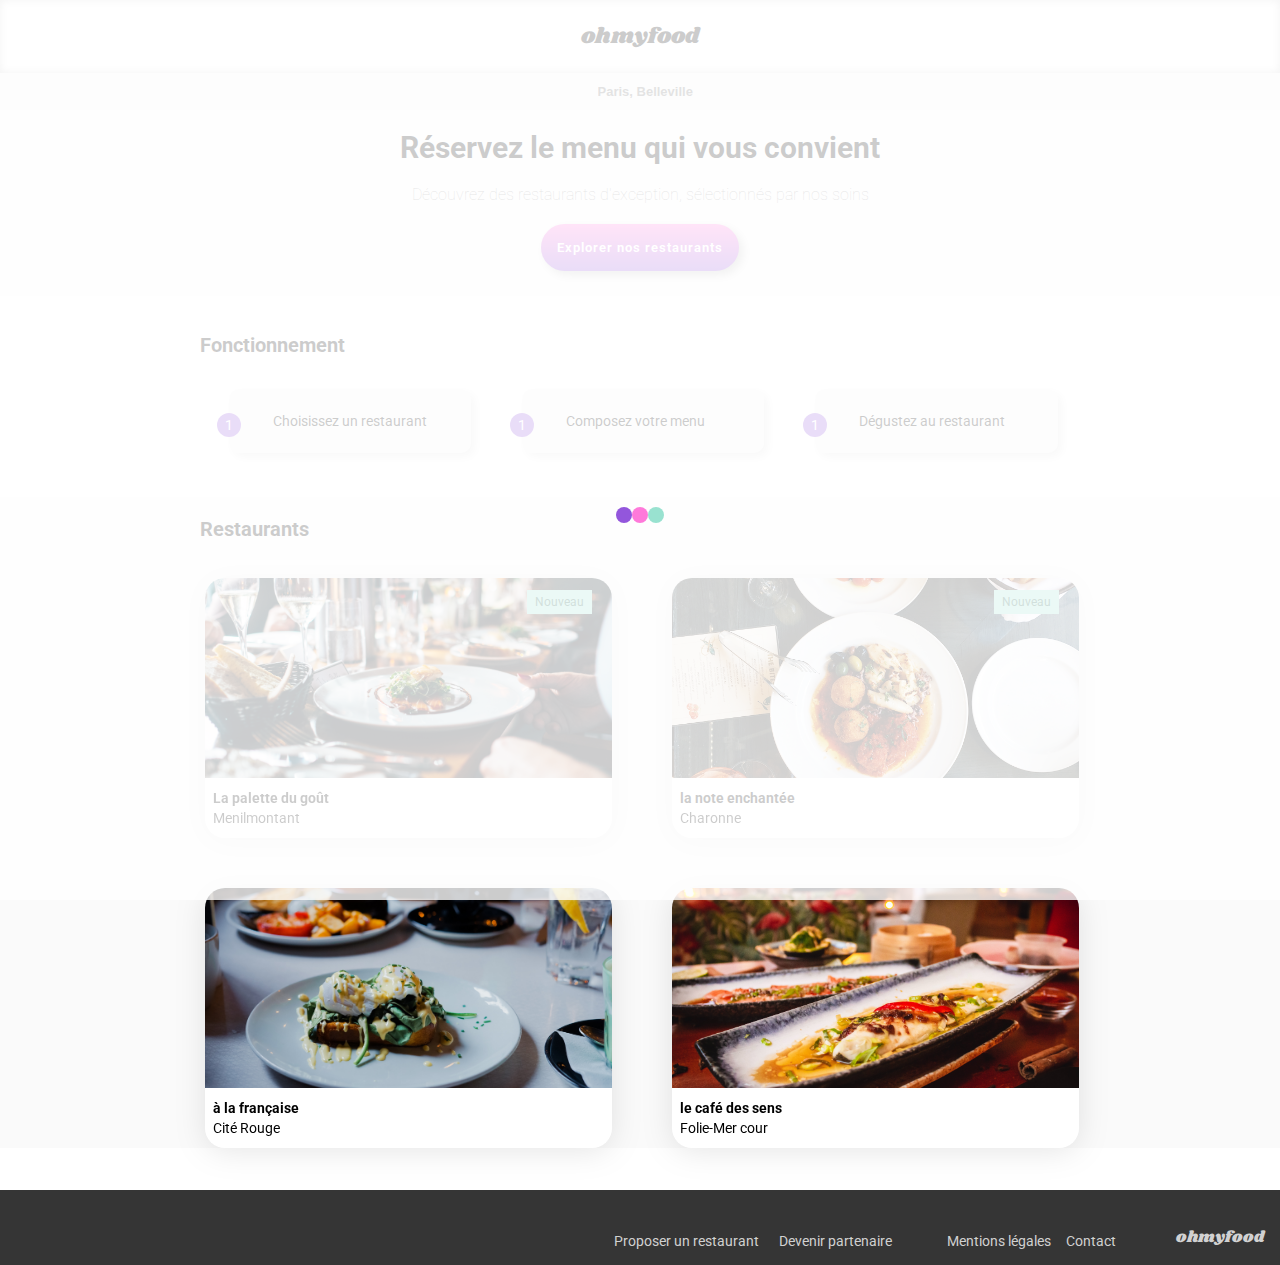
==== projet4/index.html @ 2b0d034f "ajout dossier projet4" ====
<!DOCTYPE html>
<html lang="fr">
<head>
    <meta charset="UTF-8">
    <meta name="viewport" content="width=device-width, initial-scale=1.0">
    <title>Ohmyfood</title>
    <link rel="preconnect" href="https://fonts.googleapis.com">
    <link rel="preconnect" href="https://fonts.gstatic.com" crossorigin>
    <link href="https://fonts.googleapis.com/css2?family=Roboto&family=Shrikhand&display=swap" rel="stylesheet">
    <link rel="stylesheet" href="https://cdnjs.cloudflare.com/ajax/libs/font-awesome/6.2.1/css/all.min.css"
        integrity="sha512-MV7K8+y+gLIBoVD59lQIYicR65iaqukzvf/nwasF0nqhPay5w/9lJmVM2hMDcnK1OnMGCdVK+iQrJ7lzPJQd1w=="
        crossorigin="anonymous" referrerpolicy="no-referrer">
    <link rel="stylesheet" href="./assets/styles.css" type="text/css">
</head>
<body>
    <header class="header">         
        <h1 class="header__logo">ohmyfood</h1>
        <div class="loader__itemContainer">
            <div class="loader__item loader__item-1"></div>
            <div class="loader__item loader__item-2"></div>
            <div class="loader__item loader__item-3"></div>   
        </div>      
    </header>
        <main>
            <section>   
               <div class="location">
                    <i class="location__icon fa-solid fa-location-dot "></i>
                    <input type="text" name="search" class="location__text" placeholder="Paris, Belleville">
               </div>
               <div class="intro">
                    <h2 class="intro__title" >Réservez le menu qui vous convient</h2>
                    <p class="intro__subtitle">Découvrez des restaurants d'exception, sélectionnés par nos soins</p> 
                    <a class="intro__link" href="#restaurants">Explorer nos restaurants</a>
                </div>
            </section>
            <section class="Helper">
                <div class="Helper__title">
                    <h2 class="section-title">Fonctionnement</h2>
                </div>                
                    <ol class="Helper__list">
                        <li class="Helper__list__Cont"><i class="fa-solid fa-mobile-screen-button Helper__list__Cont__icon" aria-hidden="true"></i>Choisissez un restaurant</li>                   
                        <li class="Helper__list__Cont"><i class="fa-solid fa-list Helper__list__Cont__icon" aria-hidden="true"></i>Composez votre menu</li>                            
                        <li class="Helper__list__Cont"><i class="fa-solid fa-store Helper__list__Cont__icon" aria-hidden="true"></i>Dégustez au restaurant</li>
                    </ol>                             
            </section> 
            <section id="Restaurant" class="Restaurant">
                    <div class="Restaurant__Title">
                        <h2 class="section-title" id="restaurants">Restaurants</h2>
                    </div>
                <div class="Restaurant__Cards">
                    <article class="Card">
                        <a class="link" href="./restaurants/resto1.html">
                        <img class="Card__Img" src="./assets/images/restaurants/jay-wennington-N_Y88TWmGwA-unsplash.jpg" alt="restaurant1"></a>
                        <p class="Card__Label">Nouveau</p>
                        <div class="Card__Content">
                            <div class="Card__Content__Txt">
                                <a class="link" href="./restaurants/resto1.html"><h3 class="Card__Content__Title">La palette du goût</h3></a>
                                <a class="link" href="#"><p class="Card__Content__Subtitle">Menilmontant</p></a>
                            </div>                                                           
                        </div>
                        <button class="card__btn">
                            <i class="fa-2x fa-heart far card__like card__like--noBg"></i>
                            <i class="fa-2x fa-heart fas card__like card__like--bg"></i>
                        </button>                                                                                 
                    </article>
                    <article class="Card">
                        <a class="link" href="#">
                        <img class="Card__Img" src="./assets/images/restaurants/stil-u2Lp8tXIcjw-unsplash.jpg" alt="restaurant3">                           
                        <p class="Card__Label">Nouveau</p>
                        <div class="Card__Content">                            
                            <div class="Card__Content__Txt">                                
                                <h3 class="Card__Content__Title">la note enchantée</h3>
                                <p class="Card__Content__Subtitle">Charonne</p>                                   
                            </div>                              
                        </div></a>
                        <button class="card__btn">
                            <i class="fa-2x fa-heart far card__like card__like--noBg"></i>
                            <i class="fa-2x fa-heart fas card__like card__like--bg"></i>
                        </button>                           
                    </article>
                    <article class="Card">
                        <a class="link" href="#">
                        <img class="Card__Img" src="./assets/images/restaurants/toa-heftiba-DQKerTsQwi0-unsplash.jpg" alt="restaurant4">                           
                        <div class="Card__Content">
                            <div class="Card__Content__Txt">                                   
                                <h3 class="Card__Content__Title">à la française</h3>
                                <p class="Card__Content__Subtitle">Cité Rouge</p>
                            </div>                               
                        </div></a>
                        <button class="card__btn">
                            <i class="fa-2x fa-heart far card__like card__like--noBg"></i>
                            <i class="fa-2x fa-heart fas card__like card__like--bg"></i>
                        </button>                     
                    </article>
                    <article class="Card"><a class="link" href="#">                           
                        <img class="Card__Img" src="./assets/images/restaurants/louis-hansel-shotsoflouis-qNBGVyOCY8Q-unsplash.jpg" alt="restaurant2">
                        <div class="Card__Content">
                            <div class="Card__Content__Txt">                                   
                                <h3 class="Card__Content__Title">le café des sens</h3>
                                <p class="Card__Content__Subtitle">Folie-Mer cour</p>
                            </div>                                          
                        </div></a>                          
                        <button class="card__btn">
                            <i class="fa-2x fa-heart far card__like card__like--noBg"></i>
                            <i class="fa-2x fa-heart fas card__like card__like--bg"></i>
                        </button>
                    </article>
                </div>
            </section>
        
        <footer class="Footer">
            <h1 class="Footer__Logo" >ohmyfood</h1>
            <ul class="Footer__List">                    
            <li><a class="Footer__List__Link" href="#"><i class="fa-utensils fas Footer__Icon" aria-hidden="true"></i>Proposer un restaurant</a></li>
                <li class="Footer__List__PartBreak"><a class="Footer__List__Link" href="#"><i class="fa-hands-helping fas Footer__Icon__Hands" aria-hidden="true"></i>Devenir partenaire</a></li>
                <li><a class="Footer__List__Link" href="#">Mentions légales</a></li>
                <li><a class="Footer__List__Link" href="#">Contact</a></li>
            </ul>              
        </footer>
    </main>        
</body>
</html>
---- projet4/assets/styles.css ----
/********General************/
body {
  margin: 0;
  font-family: Roboto, sans-serif;
}

a {
  text-decoration: none;
  color: black;
}

.section-title {
  padding-top: 20px;
  font-size: 20px;
  margin-left: 20px;
}

.fa-heart {
  font-size: 22px;
}

/*****couleurs principales*********/
/******variables des animations*****/
/*****variable loader*****/
/****variables animantion pages des menus des restaurants*****/
/**************Header Page pricipale*****************/
.header {
  display: flex;
  flex-direction: column;
  align-items: center;
  box-shadow: inset 0 0 0.5rem rgba(0, 0, 0, 0.25);
}
.header__logo {
  font-size: 22px;
  font-weight: 400;
  margin: 20px 0;
  font-family: Shrikhand, cursive;
}
@media screen and (min-width: 1440px) {
  .header__logo {
    font-size: 30px;
  }
}
.header__arrow {
  position: absolute;
  left: 0;
}

/**************Header Pages des restaurants*****************/
.header--menu {
  display: flex;
  flex-direction: column;
  justify-content: center;
  align-items: center;
}
.header--menu__logo {
  font-size: 22px;
  font-weight: 400;
  margin: 10px 0;
  font-family: Shrikhand, cursive;
}
@media screen and (min-width: 1440px) {
  .header--menu__logo {
    font-size: 30px;
  }
}
.header--menu__arrow {
  font-size: 20px;
  position: absolute;
  left: 20px;
  top: 22px;
}

/**************loader*****************/
.loader__itemContainer {
  display: flex;
  justify-content: center;
  align-items: center;
  height: 100vh;
  position: fixed;
  top: 0;
  left: 0;
  right: 0;
  bottom: 0;
  z-index: 999;
  animation: fade-out 0.5s 2s forwards;
}
.loader__itemContainer:before {
  content: "";
  position: fixed;
  width: 100%;
  height: 100%;
  background-color: rgba(255, 255, 255, 0.8);
  z-index: -1;
}
@keyframes fade-out {
  0% {
    opacity: 1;
  }
  100% {
    opacity: 0;
    visibility: hidden;
  }
}

.loader__item {
  height: 1rem;
  width: 1rem;
  border-radius: 1rem;
  margin-top: 130px;
  animation: jump 1s infinite;
  animation-iteration-count: 1;
}

.loader__item-1 {
  background-color: #9356dc;
}

.loader__item-2 {
  background-color: #ff79da;
  animation-delay: 0.25s;
}

.loader__item-3 {
  background-color: #99e2d0;
  animation-delay: 0.5s;
}

@keyframes jump {
  0%, 100% {
    transform: translateY(0);
  }
  50% {
    transform: translateY(-1rem);
  }
}
/****** footer ***********/
.Footer {
  position: relative;
  bottom: 0;
  border: #353535;
  display: flex;
  flex-direction: column;
  margin-top: 42px;
  padding: 1rem;
  background-color: #353535;
}
.Footer__Logo {
  font-family: Shrikhand, "cursive";
  font-size: 1rem;
  font-weight: 400;
  margin: 0 0 1rem;
  color: #d1d1d1;
}
.Footer__List {
  font-size: 14px;
  list-style: none;
  padding: 0;
  margin: 0;
  display: flex;
  flex-direction: column;
}
.Footer__List__Link {
  text-decoration: none;
  color: #d1d1d1;
}
.Footer__Icon {
  margin-right: 10px;
}
.Footer__Icon__Hands {
  margin-right: 5px;
}
@media screen and (min-width: 768px) {
  .Footer {
    flex-direction: row-reverse;
    align-items: flex-end;
  }
  .Footer__List {
    flex-direction: row;
    gap: 15px;
    padding-right: 60px;
  }
  .Footer__List__PartBreak {
    margin-right: 40px;
  }
  .Footer__Logo {
    margin-top: 20px;
    margin-bottom: 0;
    margin-left: 0;
    margin-right: 0;
  }
}

/*****couleurs principales*********/
/******variables des animations*****/
/*****variable loader*****/
/****variables animantion pages des menus des restaurants*****/
/********sections de la page principale**************/
/*********location************/
.location {
  display: flex;
  padding: 10px;
  justify-content: center;
  align-items: center;
  background-color: #f2f2f2;
}
.location__icon {
  margin-left: 80px;
  margin-right: 10px;
  padding-right: 0;
}
.location__text {
  background-color: #f2f2f2;
  font-size: 13px;
  font-weight: bold;
  border: none;
}

/**********intro**************/
.intro {
  background-color: #fafafa;
  display: flex;
  flex-direction: column;
  align-items: center;
  width: 100%;
  text-align: center;
}
.intro__title {
  font-size: 20px;
  margin: 20px 45px;
}
.intro__link {
  background-color: #686868;
  background-image: linear-gradient(0deg, #9356dc, #ff79da);
  transition-duration: 0.25s;
  box-shadow: 0.25rem 0.25rem 10px rgba(0, 0, 0, 0.25);
  font-size: 13px;
  letter-spacing: 1px;
  border-radius: 30px;
  color: white;
  font-weight: 600;
  padding: 1rem;
  margin-bottom: 25px;
}
.intro__link:hover {
  background-color: #fff;
  opacity: 0.8;
  box-shadow: 0.25rem 0.25rem 10px rgba(0, 0, 0, 0.5);
}
.intro__subtitle {
  font-size: 14px;
  font-weight: 100;
  color: #7e7d7d !important;
  margin: 0 20px 20px 20px;
}
@media screen and (min-width: 1280px) {
  .intro__title {
    font-size: 32px;
  }
  .intro__subtitle {
    font-size: 16px;
  }
}
@media screen and (min-width: 1024px) {
  .intro__title {
    font-size: 30px;
  }
}

/*********Hepler*****************/
.Helper__list {
  display: flex;
  font-size: 14px;
  flex-direction: column;
  list-style: none;
  padding-left: 0;
}
.Helper__list__Cont {
  border-radius: 10px;
  margin: 1rem 1.4rem 0.25rem 1.8rem;
  padding: 1.5rem;
  background-color: #f6f6f6;
  box-shadow: 0.25rem 0.25rem 0.5rem rgba(0, 0, 0, 0.125);
  position: relative;
}
.Helper__list__Cont::before {
  display: flex;
  justify-content: center;
  font-size: 14px;
  align-items: center;
  position: absolute;
  border-radius: 100px;
  padding-left: 0;
  width: 1.5rem;
  height: 1.5rem;
  left: -0.75rem;
  counter-increment: compteListe;
  content: counter(compteListe) "";
  background: #9356dc;
  color: white;
}
.Helper__list__Cont__icon {
  padding-right: 10px;
  padding-left: 10px;
}
.Helper__list__Cont:hover .Helper__list__Cont__icon {
  color: #9356dc !important;
}
@media screen and (min-width: 1024px) {
  .Helper {
    padding: 0 50px;
  }
  .Helper__list {
    margin: 0 20px;
    display: grid;
    grid-template-columns: repeat(3, 1fr);
  }
}
@media screen and (min-width: 1280px) {
  .Helper {
    padding: 0 180px;
  }
}

/************Restaurants***************/
.Restaurant {
  padding-top: 0px;
  background-color: #fafafa;
}

.Restaurant__Title {
  margin-top: 40px;
}

.Restaurant__Cards {
  margin-left: 10px;
  margin-right: 10px;
  display: flex;
  flex-direction: column;
  align-items: center;
  justify-content: space-around;
}
.Restaurant__Cards .Card {
  padding: 0;
  width: 100%;
  height: 210px;
  margin-top: 20px;
}
.Restaurant__Cards .Card__Img {
  width: 100%;
  height: auto;
  max-height: 150px;
  border-top-left-radius: 20px;
  border-top-right-radius: 20px;
}
.Restaurant__Cards .Card i {
  margin-right: 10px;
}
.Restaurant__Cards .Card__Content__Title {
  margin: 8px;
}
@media screen and (min-width: 768px) {
  .Restaurant__Cards {
    width: 95%;
    padding: 0 15px;
    display: grid;
    grid-template-columns: repeat(2, 1fr);
    grid-template-rows: repeat(2, 1fr);
    gap: 30px;
  }
}

@media screen and (min-width: 1024px) {
  .Restaurant {
    padding: 0 50px;
  }
  .Restaurant__Cards {
    column-gap: 90px;
  }
  .Restaurant__Cards .Card {
    height: 260px;
  }
  .Restaurant__Cards .Card__Img {
    max-height: 200px;
  }
}
@media screen and (min-width: 1280px) {
  .Restaurant {
    padding: 0 180px;
  }
  .Restaurant__Cards {
    column-gap: 60px;
  }
}
.Card {
  display: flex;
  flex-direction: column;
  background-color: white;
  border-radius: 20px;
  padding: 5px;
  filter: drop-shadow(0px 3px 15px rgba(0, 0, 0, 0.1));
}
.Card__Img {
  object-fit: cover;
}
.Card__Content__Title {
  font-size: 14px;
}
.Card__Content__Subtitle {
  position: relative;
  bottom: 10px;
  font-size: 14px;
  margin-left: 8px;
}
.Card__Label {
  font-size: 12px;
  overflow: visible;
  position: absolute;
  top: 0px;
  right: 20px;
  padding: 5px 8px 5px 8px;
  background-color: #99e2d0;
  color: #1b6150;
}

.card__btn {
  height: 2rem;
  width: 2rem;
  background-color: initial;
  border: 0 solid transparent;
  padding: 0;
  display: flex;
  align-items: center;
  justify-content: center;
  cursor: pointer;
  position: absolute;
  bottom: 15px;
  right: 15px;
  background-color: #cccccc;
}
.card__btn:hover:before {
  opacity: 1;
}
.card__btn:before, .card__btn .card__like {
  position: absolute;
  right: 0;
  left: 0;
  height: 100%;
  width: 100%;
}
.card__btn:before {
  opacity: 0;
  transition: 0.5s;
  content: "";
  background: linear-gradient(0deg, #9356dc, #ff79da);
}
.card__btn .card__like {
  transition-duration: 0.5s;
  background-color: #fff;
  display: flex;
  align-items: center;
  justify-content: center;
  mix-blend-mode: lighten;
}
.card__btn:hover .card__like--noBg {
  opacity: 0;
}

/********section des pages des restaurants**************/
.main-container {
  max-width: 1280px;
  margin: auto;
  position: relative;
}

.restaurantImage {
  max-width: 100%;
  max-height: 32rem;
  width: 100%;
  object-fit: cover;
}

.menu {
  margin-top: -4rem;
  border-radius: 2rem 2rem 0 0;
  background-color: #f6f6f6;
  z-index: 1;
  position: relative;
}

.menu__header {
  padding: 1rem 2rem 0rem 1rem;
  display: flex;
  align-items: center;
  justify-content: center;
}

.menu__title {
  font-family: Shrikhand, "cursive";
  margin-right: 14px;
}

.menu__btn {
  margin-bottom: 0;
  height: 2rem;
  width: 2rem;
  background-color: initial;
  border: 0 solid transparent;
  padding: 0;
  display: flex;
  align-items: center;
  justify-content: center;
  cursor: pointer;
  position: relative;
  background-color: #999999;
}

.menu__btn:hover:before {
  opacity: 1;
}

.menu__btn:before {
  opacity: 0;
  transition: 0.5s;
  content: "";
  background: linear-gradient(0deg, #9356dc, #ff79da);
}

.menu__btn:before, .menu__like {
  position: absolute;
  top: 0;
  left: 0px;
  height: 100%;
  width: 100%;
}

.menu__like {
  transition-duration: 0.25s;
  background-color: #f6f6f6;
  display: flex;
  align-items: center;
  justify-content: center;
  mix-blend-mode: lighten;
}

.menu__btn:hover .menu__like--noBg {
  opacity: 0;
}

.sub-menus {
  display: grid;
}
@media screen and (min-width: 1024px) {
  .sub-menus {
    grid-template-rows: repeat(3, 1fr);
    column-gap: 1rem;
  }
}

.menu-category {
  max-width: 100%;
  overflow: hidden;
  padding: 0 0.5rem;
}

.menu-category__title {
  text-transform: uppercase;
  position: relative;
  padding-bottom: 0.5rem;
  font-weight: 400;
}
.menu-category__title::after {
  content: "";
  width: 3rem;
  height: 0.25rem;
  background-color: #99e2d0;
  position: absolute;
  left: 0;
  bottom: 0;
}

@keyframes itemAppear {
  0% {
    opacity: 0;
    transform: translate(100%);
  }
  100% {
    transform: translate(0%);
    opacity: 1;
  }
}
.item-0 {
  background-color: #fff;
  padding: 1rem 0.65rem;
  display: flex;
  border-radius: 0.75rem;
  margin: 1rem 0;
  box-shadow: 0.25rem 0.25rem 1rem rgba(0, 0, 0, 0.1);
  overflow: hidden;
  cursor: pointer;
  animation: itemAppear 5s cubic-bezier(0.5, 0.75, 0.34, 0.82);
  animation-delay: 0s;
  animation-fill-mode: forwards;
  max-width: 100%;
  opacity: 0;
}

.item-1 {
  background-color: #fff;
  padding: 1rem 0.65rem;
  display: flex;
  border-radius: 0.75rem;
  margin: 1rem 0;
  box-shadow: 0.25rem 0.25rem 1rem rgba(0, 0, 0, 0.1);
  overflow: hidden;
  cursor: pointer;
  animation: itemAppear 5s cubic-bezier(0.5, 0.75, 0.34, 0.82);
  animation-delay: 1s;
  animation-fill-mode: forwards;
  max-width: 100%;
  opacity: 0;
}

.item-2 {
  background-color: #fff;
  padding: 1rem 0.65rem;
  display: flex;
  border-radius: 0.75rem;
  margin: 1rem 0;
  box-shadow: 0.25rem 0.25rem 1rem rgba(0, 0, 0, 0.1);
  overflow: hidden;
  cursor: pointer;
  animation: itemAppear 5s cubic-bezier(0.5, 0.75, 0.34, 0.82);
  animation-delay: 2s;
  animation-fill-mode: forwards;
  max-width: 100%;
  opacity: 0;
}

.item-3 {
  background-color: #fff;
  padding: 1rem 0.65rem;
  display: flex;
  border-radius: 0.75rem;
  margin: 1rem 0;
  box-shadow: 0.25rem 0.25rem 1rem rgba(0, 0, 0, 0.1);
  overflow: hidden;
  cursor: pointer;
  animation: itemAppear 5s cubic-bezier(0.5, 0.75, 0.34, 0.82);
  animation-delay: 3s;
  animation-fill-mode: forwards;
  max-width: 100%;
  opacity: 0;
}

.item-4 {
  background-color: #fff;
  padding: 1rem 0.65rem;
  display: flex;
  border-radius: 0.75rem;
  margin: 1rem 0;
  box-shadow: 0.25rem 0.25rem 1rem rgba(0, 0, 0, 0.1);
  overflow: hidden;
  cursor: pointer;
  animation: itemAppear 5s cubic-bezier(0.5, 0.75, 0.34, 0.82);
  animation-delay: 4s;
  animation-fill-mode: forwards;
  max-width: 100%;
  opacity: 0;
}

.item-5 {
  background-color: #fff;
  padding: 1rem 0.65rem;
  display: flex;
  border-radius: 0.75rem;
  margin: 1rem 0;
  box-shadow: 0.25rem 0.25rem 1rem rgba(0, 0, 0, 0.1);
  overflow: hidden;
  cursor: pointer;
  animation: itemAppear 5s cubic-bezier(0.5, 0.75, 0.34, 0.82);
  animation-delay: 5s;
  animation-fill-mode: forwards;
  max-width: 100%;
  opacity: 0;
}

.item-6 {
  background-color: #fff;
  padding: 1rem 0.65rem;
  display: flex;
  border-radius: 0.75rem;
  margin: 1rem 0;
  box-shadow: 0.25rem 0.25rem 1rem rgba(0, 0, 0, 0.1);
  overflow: hidden;
  cursor: pointer;
  animation: itemAppear 5s cubic-bezier(0.5, 0.75, 0.34, 0.82);
  animation-delay: 6s;
  animation-fill-mode: forwards;
  max-width: 100%;
  opacity: 0;
}

.item-7 {
  background-color: #fff;
  padding: 1rem 0.65rem;
  display: flex;
  border-radius: 0.75rem;
  margin: 1rem 0;
  box-shadow: 0.25rem 0.25rem 1rem rgba(0, 0, 0, 0.1);
  overflow: hidden;
  cursor: pointer;
  animation: itemAppear 5s cubic-bezier(0.5, 0.75, 0.34, 0.82);
  animation-delay: 7s;
  animation-fill-mode: forwards;
  max-width: 100%;
  opacity: 0;
}

.item-8 {
  background-color: #fff;
  padding: 1rem 0.65rem;
  display: flex;
  border-radius: 0.75rem;
  margin: 1rem 0;
  box-shadow: 0.25rem 0.25rem 1rem rgba(0, 0, 0, 0.1);
  overflow: hidden;
  cursor: pointer;
  animation: itemAppear 5s cubic-bezier(0.5, 0.75, 0.34, 0.82);
  animation-delay: 8s;
  animation-fill-mode: forwards;
  max-width: 100%;
  opacity: 0;
}

.menu-item__header {
  flex: 1;
}
.menu-item__header, .menu-item__title {
  white-space: nowrap;
  overflow: hidden;
}
.menu-item__title {
  color: black;
  margin: 0;
}
.menu-item__description {
  color: #a6a6a6;
  font-weight: 100;
  letter-spacing: -1.5px;
  margin: 0;
  overflow: hidden;
}
@media screen and (min-width: 320px) {
  .menu-item__description {
    font-size: 16px;
  }
}
.menu-item__price {
  color: black;
  font-weight: 700;
  display: flex;
  justify-content: flex-end;
  align-items: flex-end;
  padding-left: 0rem;
}
.menu-item__confirmation {
  background-color: #99e2d0;
  margin: -1rem -5rem -1rem 1rem;
  width: 4rem;
  display: flex;
  align-items: center;
  justify-content: center;
  transition-duration: 0.5s;
}
.menu-item:hover .menu-item__confirmation {
  margin-right: -1rem;
}
.menu-item:hover .menu-item__confirmation .menu-item__header, .menu-item__title, .menu-item__description {
  white-space: nowrap;
  text-overflow: ellipsis;
  overflow: hidden;
}
.menu-item__icon-wrap {
  height: 1.6rem;
  width: 1.6rem;
  background-color: #fff;
  display: flex;
  align-items: center;
  justify-content: center;
  border-radius: 100px;
  transform: rotate(180deg);
  transition-duration: 0.5s;
}
.menu-item:hover, .menu-item__icon-wrap {
  transform: rotate(0);
}
.menu-item__icon {
  color: #99e2d0;
}

.buttonContainer {
  display: flex;
  text-decoration: none;
  justify-content: center;
  padding: 3rem 0;
}

.buttonCommand {
  border: 0;
  padding: 0.75rem 1.5rem;
  font-weight: 500;
  font-size: 1.1rem;
  border-radius: 100px;
  color: #fff;
  background-color: #686868;
  background-image: linear-gradient(0deg, #9356dc, #ff79da);
  transition-duration: 0.25s;
  box-shadow: 0.25rem 0.25rem 10px rgba(0, 0, 0, 0.25);
  cursor: pointer;
}
.buttonCommand:hover {
  background-color: #fff;
  box-shadow: 0.25rem 0.25rem 10px rgba(0, 0, 0, 0.5);
}
.buttonCommand a {
  text-decoration: none;
  color: inherit;
}

/*****couleurs principales*********/
/******variables des animations*****/
/*****variable loader*****/
/****variables animantion pages des menus des restaurants*****/

/*# sourceMappingURL=styles.css.map */
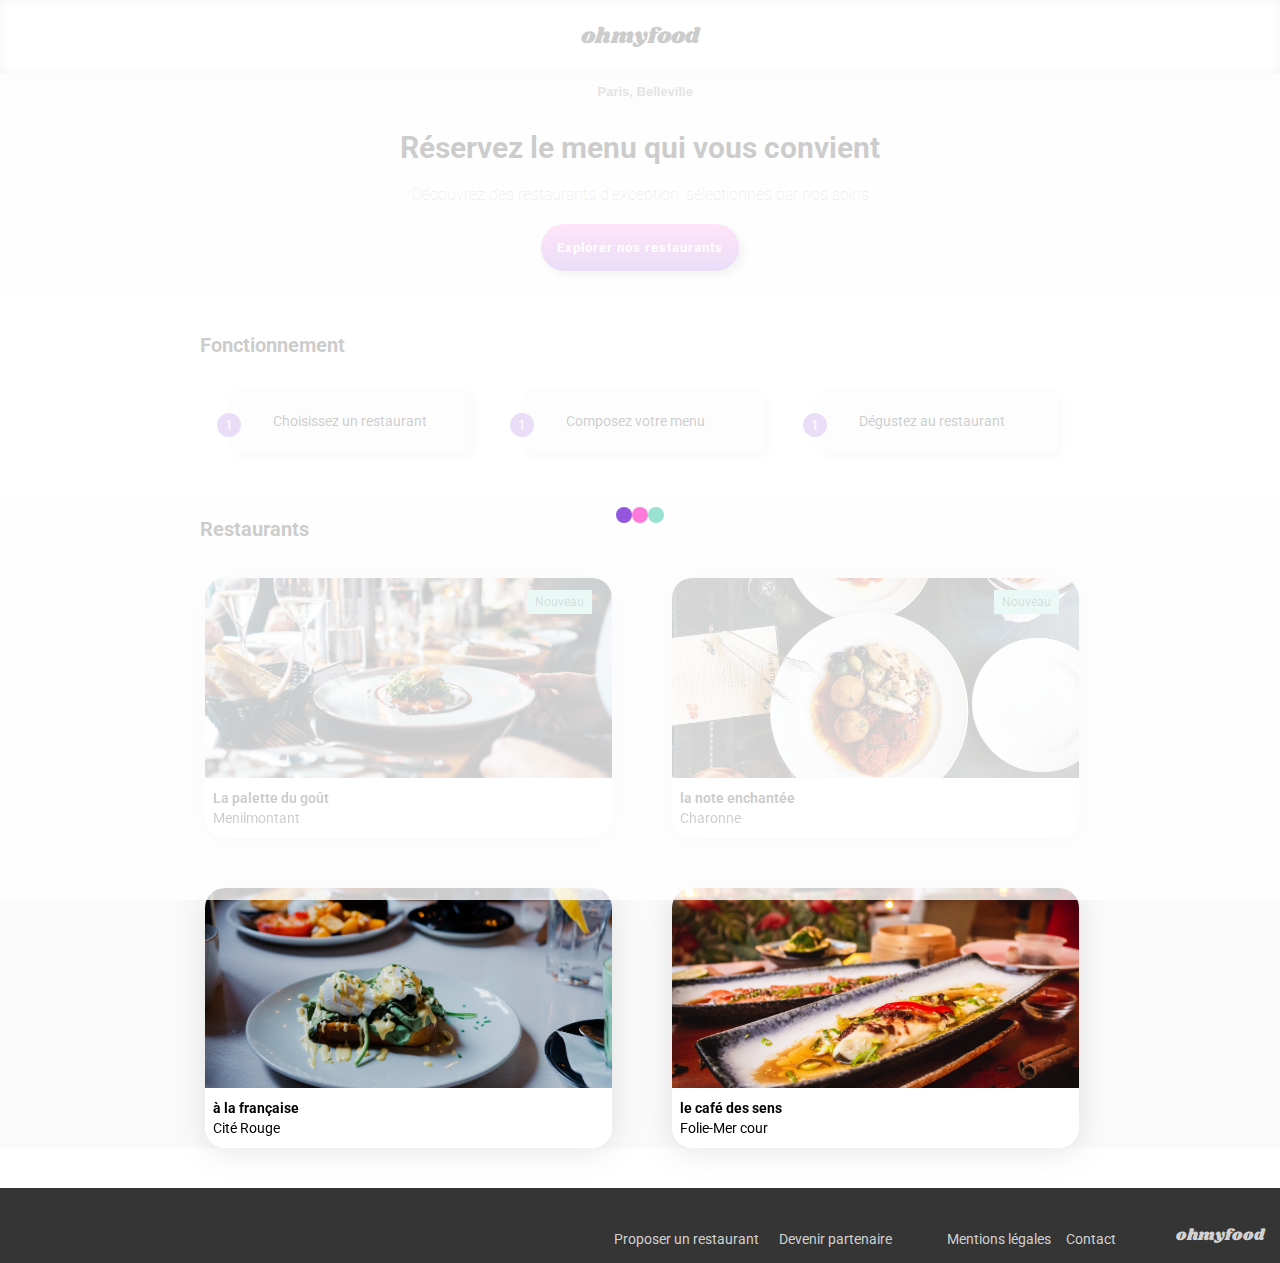
==== commit 65c4f808: "Mise à jour de la mise en page et ajout de resto2 complet" ====
--- a/projet4/index.html
+++ b/projet4/index.html
@@ -64,7 +64,7 @@
                         </button>                                                                                 
                     </article>
                     <article class="Card">
-                        <a class="link" href="#">
+                        <a class="link" href="./restaurants/resto2.html">
                         <img class="Card__Img" src="./assets/images/restaurants/stil-u2Lp8tXIcjw-unsplash.jpg" alt="restaurant3">                           
                         <p class="Card__Label">Nouveau</p>
                         <div class="Card__Content">                            
--- a/projet4/assets/styles.css
+++ b/projet4/assets/styles.css
@@ -141,7 +141,6 @@
   border: #353535;
   display: flex;
   flex-direction: column;
-  margin-top: 42px;
   padding: 1rem;
   background-color: #353535;
 }
@@ -335,6 +334,7 @@
 .Restaurant__Cards {
   margin-left: 10px;
   margin-right: 10px;
+  margin-bottom: 40px;
   display: flex;
   flex-direction: column;
   align-items: center;
@@ -475,9 +475,14 @@
 
 .restaurantImage {
   max-width: 100%;
-  max-height: 32rem;
+  max-height: 230px;
   width: 100%;
   object-fit: cover;
+}
+@media screen and (min-width: 768px) {
+  .restaurantImage {
+    max-height: 22rem;
+  }
 }
 
 .menu {
@@ -497,10 +502,14 @@
 
 .menu__title {
   font-family: Shrikhand, "cursive";
-  margin-right: 14px;
+  font-weight: 400;
+  margin-right: 10px;
+  margin-bottom: 0;
 }
 
 .menu__btn {
+  top: 10px;
+  left: 10px;
   margin-bottom: 0;
   height: 2rem;
   width: 2rem;
@@ -553,7 +562,15 @@
 @media screen and (min-width: 1024px) {
   .sub-menus {
     grid-template-rows: repeat(3, 1fr);
-    column-gap: 1rem;
+  }
+}
+
+.sub-menus-ext {
+  display: grid;
+}
+@media screen and (min-width: 1024px) {
+  .sub-menus-ext {
+    grid-template-rows: 400px 320px 320px;
   }
 }
 
@@ -562,8 +579,14 @@
   overflow: hidden;
   padding: 0 0.5rem;
 }
+@media screen and (min-width: 1024px) {
+  .menu-category {
+    padding: 0 15rem;
+  }
+}
 
 .menu-category__title {
+  margin-top: 20px;
   text-transform: uppercase;
   position: relative;
   padding-bottom: 0.5rem;
@@ -728,6 +751,22 @@
   cursor: pointer;
   animation: itemAppear 5s cubic-bezier(0.5, 0.75, 0.34, 0.82);
   animation-delay: 8s;
+  animation-fill-mode: forwards;
+  max-width: 100%;
+  opacity: 0;
+}
+
+.item-9 {
+  background-color: #fff;
+  padding: 1rem 0.65rem;
+  display: flex;
+  border-radius: 0.75rem;
+  margin: 1rem 0;
+  box-shadow: 0.25rem 0.25rem 1rem rgba(0, 0, 0, 0.1);
+  overflow: hidden;
+  cursor: pointer;
+  animation: itemAppear 5s cubic-bezier(0.5, 0.75, 0.34, 0.82);
+  animation-delay: 9s;
   animation-fill-mode: forwards;
   max-width: 100%;
   opacity: 0;
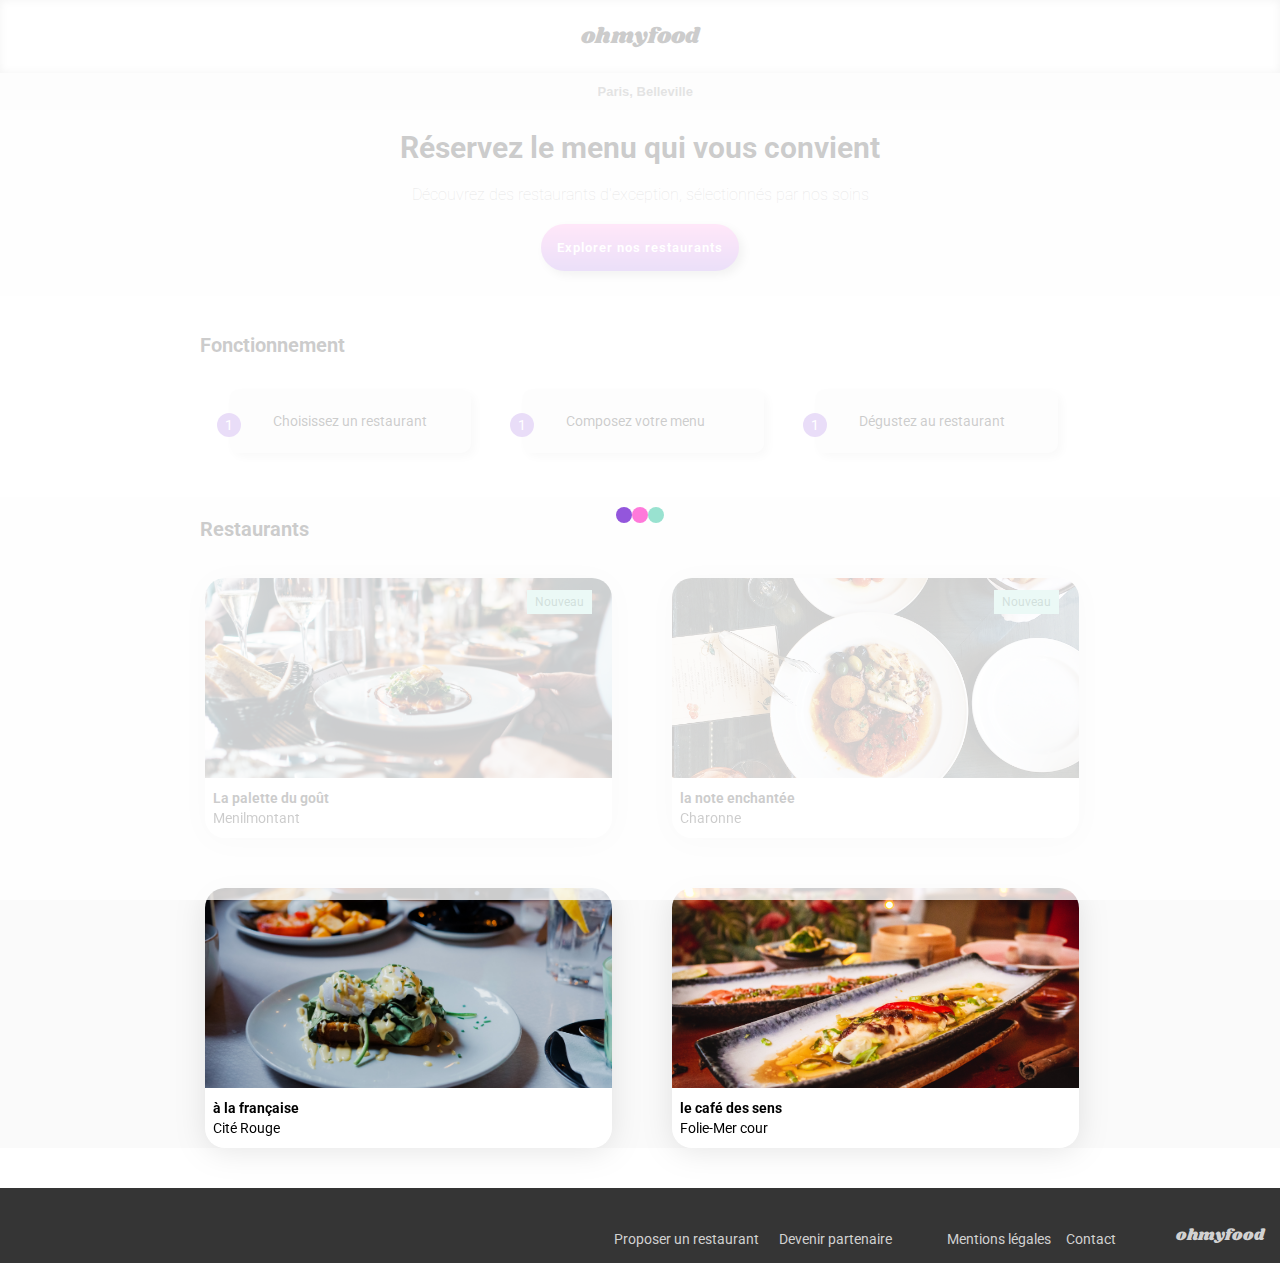
==== commit 5ace9292: "Mise à jour de la mise en page et ajout de resto3 complet" ====
--- a/projet4/index.html
+++ b/projet4/index.html
@@ -50,14 +50,14 @@
                 <div class="Restaurant__Cards">
                     <article class="Card">
                         <a class="link" href="./restaurants/resto1.html">
-                        <img class="Card__Img" src="./assets/images/restaurants/jay-wennington-N_Y88TWmGwA-unsplash.jpg" alt="restaurant1"></a>
+                        <img class="Card__Img" src="./assets/images/restaurants/jay-wennington-N_Y88TWmGwA-unsplash.jpg" alt="restaurant1">
                         <p class="Card__Label">Nouveau</p>
                         <div class="Card__Content">
                             <div class="Card__Content__Txt">
-                                <a class="link" href="./restaurants/resto1.html"><h3 class="Card__Content__Title">La palette du goût</h3></a>
-                                <a class="link" href="#"><p class="Card__Content__Subtitle">Menilmontant</p></a>
+                               <h3 class="Card__Content__Title">La palette du goût</h3>
+                               <p class="Card__Content__Subtitle">Menilmontant</p>
                             </div>                                                           
-                        </div>
+                        </div></a>
                         <button class="card__btn">
                             <i class="fa-2x fa-heart far card__like card__like--noBg"></i>
                             <i class="fa-2x fa-heart fas card__like card__like--bg"></i>
@@ -79,7 +79,7 @@
                         </button>                           
                     </article>
                     <article class="Card">
-                        <a class="link" href="#">
+                        <a class="link" href="./restaurants/resto3.html">
                         <img class="Card__Img" src="./assets/images/restaurants/toa-heftiba-DQKerTsQwi0-unsplash.jpg" alt="restaurant4">                           
                         <div class="Card__Content">
                             <div class="Card__Content__Txt">                                   
--- a/projet4/assets/styles.css
+++ b/projet4/assets/styles.css
@@ -56,19 +56,19 @@
 .header--menu__logo {
   font-size: 22px;
   font-weight: 400;
-  margin: 10px 0;
+  margin: 20px 0;
   font-family: Shrikhand, cursive;
 }
 @media screen and (min-width: 1440px) {
   .header--menu__logo {
-    font-size: 30px;
+    font-size: 32px;
   }
 }
 .header--menu__arrow {
   font-size: 20px;
   position: absolute;
   left: 20px;
-  top: 22px;
+  top: 33px;
 }
 
 /**************loader*****************/
@@ -230,7 +230,7 @@
 }
 .intro__link {
   background-color: #686868;
-  background-image: linear-gradient(0deg, #9356dc, #ff79da);
+  background-image: linear-gradient(0deg, #9b63df, #ff88de);
   transition-duration: 0.25s;
   box-shadow: 0.25rem 0.25rem 10px rgba(0, 0, 0, 0.25);
   font-size: 13px;
@@ -486,7 +486,7 @@
 }
 
 .menu {
-  margin-top: -4rem;
+  margin-top: -3rem;
   border-radius: 2rem 2rem 0 0;
   background-color: #f6f6f6;
   z-index: 1;
@@ -521,7 +521,7 @@
   justify-content: center;
   cursor: pointer;
   position: relative;
-  background-color: #999999;
+  background-color: #bfbfbf;
 }
 
 .menu__btn:hover:before {
@@ -530,7 +530,7 @@
 
 .menu__btn:before {
   opacity: 0;
-  transition: 0.5s;
+  transition: 0.2s;
   content: "";
   background: linear-gradient(0deg, #9356dc, #ff79da);
 }
@@ -589,6 +589,7 @@
   margin-top: 20px;
   text-transform: uppercase;
   position: relative;
+  font-size: 1rem;
   padding-bottom: 0.5rem;
   font-weight: 400;
 }
@@ -621,7 +622,7 @@
   box-shadow: 0.25rem 0.25rem 1rem rgba(0, 0, 0, 0.1);
   overflow: hidden;
   cursor: pointer;
-  animation: itemAppear 5s cubic-bezier(0.5, 0.75, 0.34, 0.82);
+  animation: itemAppear 3s cubic-bezier(0.5, 0.75, 0.34, 0.82);
   animation-delay: 0s;
   animation-fill-mode: forwards;
   max-width: 100%;
@@ -637,7 +638,7 @@
   box-shadow: 0.25rem 0.25rem 1rem rgba(0, 0, 0, 0.1);
   overflow: hidden;
   cursor: pointer;
-  animation: itemAppear 5s cubic-bezier(0.5, 0.75, 0.34, 0.82);
+  animation: itemAppear 3s cubic-bezier(0.5, 0.75, 0.34, 0.82);
   animation-delay: 1s;
   animation-fill-mode: forwards;
   max-width: 100%;
@@ -653,7 +654,7 @@
   box-shadow: 0.25rem 0.25rem 1rem rgba(0, 0, 0, 0.1);
   overflow: hidden;
   cursor: pointer;
-  animation: itemAppear 5s cubic-bezier(0.5, 0.75, 0.34, 0.82);
+  animation: itemAppear 3s cubic-bezier(0.5, 0.75, 0.34, 0.82);
   animation-delay: 2s;
   animation-fill-mode: forwards;
   max-width: 100%;
@@ -669,7 +670,7 @@
   box-shadow: 0.25rem 0.25rem 1rem rgba(0, 0, 0, 0.1);
   overflow: hidden;
   cursor: pointer;
-  animation: itemAppear 5s cubic-bezier(0.5, 0.75, 0.34, 0.82);
+  animation: itemAppear 3s cubic-bezier(0.5, 0.75, 0.34, 0.82);
   animation-delay: 3s;
   animation-fill-mode: forwards;
   max-width: 100%;
@@ -685,7 +686,7 @@
   box-shadow: 0.25rem 0.25rem 1rem rgba(0, 0, 0, 0.1);
   overflow: hidden;
   cursor: pointer;
-  animation: itemAppear 5s cubic-bezier(0.5, 0.75, 0.34, 0.82);
+  animation: itemAppear 3s cubic-bezier(0.5, 0.75, 0.34, 0.82);
   animation-delay: 4s;
   animation-fill-mode: forwards;
   max-width: 100%;
@@ -701,7 +702,7 @@
   box-shadow: 0.25rem 0.25rem 1rem rgba(0, 0, 0, 0.1);
   overflow: hidden;
   cursor: pointer;
-  animation: itemAppear 5s cubic-bezier(0.5, 0.75, 0.34, 0.82);
+  animation: itemAppear 3s cubic-bezier(0.5, 0.75, 0.34, 0.82);
   animation-delay: 5s;
   animation-fill-mode: forwards;
   max-width: 100%;
@@ -717,7 +718,7 @@
   box-shadow: 0.25rem 0.25rem 1rem rgba(0, 0, 0, 0.1);
   overflow: hidden;
   cursor: pointer;
-  animation: itemAppear 5s cubic-bezier(0.5, 0.75, 0.34, 0.82);
+  animation: itemAppear 3s cubic-bezier(0.5, 0.75, 0.34, 0.82);
   animation-delay: 6s;
   animation-fill-mode: forwards;
   max-width: 100%;
@@ -733,7 +734,7 @@
   box-shadow: 0.25rem 0.25rem 1rem rgba(0, 0, 0, 0.1);
   overflow: hidden;
   cursor: pointer;
-  animation: itemAppear 5s cubic-bezier(0.5, 0.75, 0.34, 0.82);
+  animation: itemAppear 3s cubic-bezier(0.5, 0.75, 0.34, 0.82);
   animation-delay: 7s;
   animation-fill-mode: forwards;
   max-width: 100%;
@@ -749,7 +750,7 @@
   box-shadow: 0.25rem 0.25rem 1rem rgba(0, 0, 0, 0.1);
   overflow: hidden;
   cursor: pointer;
-  animation: itemAppear 5s cubic-bezier(0.5, 0.75, 0.34, 0.82);
+  animation: itemAppear 3s cubic-bezier(0.5, 0.75, 0.34, 0.82);
   animation-delay: 8s;
   animation-fill-mode: forwards;
   max-width: 100%;
@@ -765,7 +766,7 @@
   box-shadow: 0.25rem 0.25rem 1rem rgba(0, 0, 0, 0.1);
   overflow: hidden;
   cursor: pointer;
-  animation: itemAppear 5s cubic-bezier(0.5, 0.75, 0.34, 0.82);
+  animation: itemAppear 3s cubic-bezier(0.5, 0.75, 0.34, 0.82);
   animation-delay: 9s;
   animation-fill-mode: forwards;
   max-width: 100%;
@@ -847,9 +848,9 @@
 
 .buttonCommand {
   border: 0;
-  padding: 0.75rem 1.5rem;
+  padding: 1rem 3rem;
   font-weight: 500;
-  font-size: 1.1rem;
+  font-size: 1rem;
   border-radius: 100px;
   color: #fff;
   background-color: #686868;
@@ -861,6 +862,7 @@
 .buttonCommand:hover {
   background-color: #fff;
   box-shadow: 0.25rem 0.25rem 10px rgba(0, 0, 0, 0.5);
+  background-image: linear-gradient(0deg, #9b63df, #ff88de);
 }
 .buttonCommand a {
   text-decoration: none;
